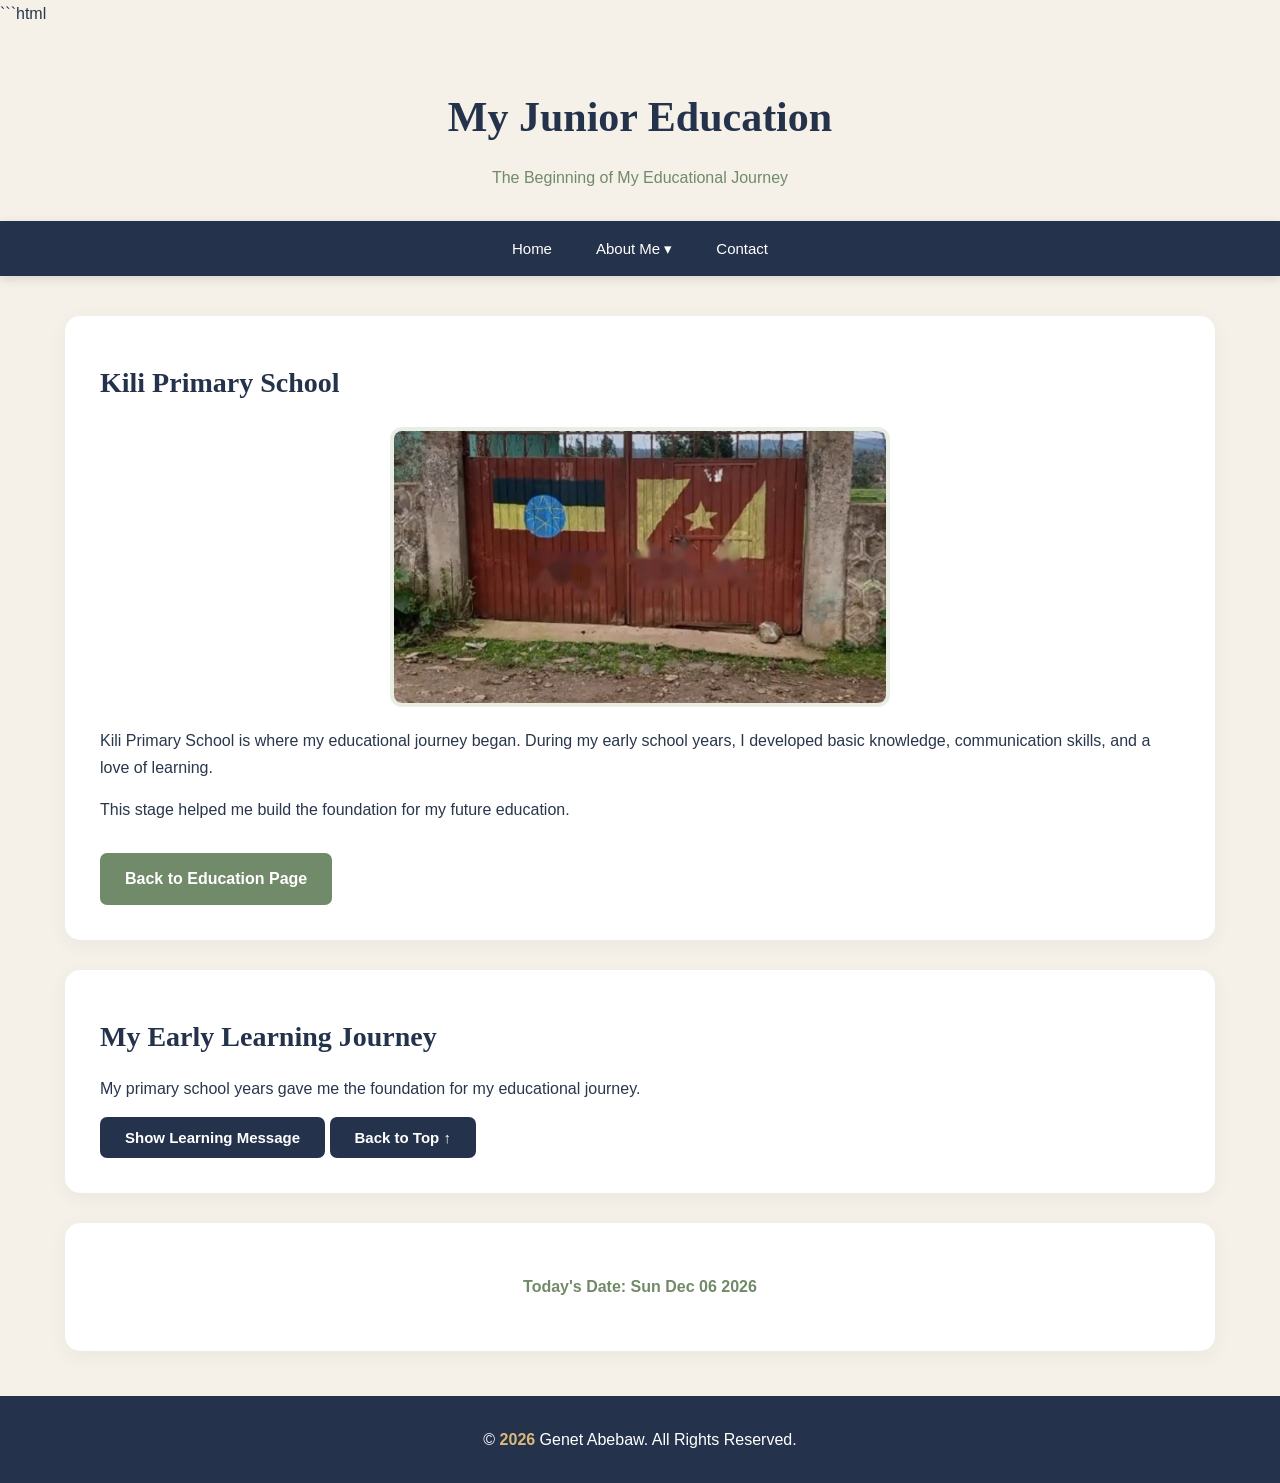
==== junior.html @ 06c9b610 "Initial finally project" ====
```html
<!DOCTYPE html>
<html lang="en">

<head>
    <meta charset="UTF-8">
    <meta name="viewport" content="width=device-width, initial-scale=1.0">

    <meta name="description"
          content="Learn about my early education at Kili Primary School.">

    <title>Junior Education | Genet Abebaw</title>

    <link rel="stylesheet" href="style.css">
</head>

<body id="top">

    <!-- HEADER -->
    <header class="site-header">
        <h1>My Junior Education</h1>
        <p class="tagline">The Beginning of My Educational Journey</p>
    </header>

    <!-- NAVIGATION -->
    <nav class="main-navigation">
        <ul class="navbar">
            <li><a href="index.html">Home</a></li>

            <li class="dropdown">
                <a href="about.html">About Me ▾</a>
                <ul class="dropdown-menu">
                    <li><a href="family.html">Family</a></li>

                    <li class="dropdown">
                        <a href="education.html">Education ▸</a>
                        <ul class="dropdown-menu">
                            <li><a href="junior.html">Junior</a></li>
                            <li><a href="high-school.html">High School</a></li>
                            <li><a href="university.html">University</a></li>
                            <li><a href="skills.html">Skills</a></li>
                        </ul>
                    </li>

                    <li><a href="hobbies.html">Hobbies</a></li>
                    <li><a href="dream.html">Dream</a></li>
                </ul>
            </li>

            <li><a href="contact.html">Contact</a></li>
        </ul>
    </nav>

    <!-- MAIN CONTENT -->
    <main>

        <section class="content-section">

            <h2>Kili Primary School</h2>

            <img src="images/PS.jpg"
                 alt="Kili Primary School"
                 class="education-image">

            <p>
                Kili Primary School is where my educational
                journey began. During my early school years,
                I developed basic knowledge, communication
                skills, and a love of learning.
            </p>

            <p>
                This stage helped me build the foundation
                for my future education.
            </p>

            <a href="education.html" class="primary-button">
                Back to Education Page
            </a>

        </section>

        <!-- JAVASCRIPT INTERACTION -->
        <section class="content-section">

            <h2>My Early Learning Journey</h2>

            <p id="juniorMessage">
                My primary school years gave me the foundation
                for my educational journey.
            </p>

            <button type="button" id="juniorMessageBtn">
                Show Learning Message
            </button>

            <button type="button" id="backToTopBtn">
                Back to Top ↑
            </button>

        </section>

        <!-- CURRENT DATE -->
        <section class="content-section">
            <p id="currentDate"></p>
        </section>

    </main>

    <!-- FOOTER -->
    <footer class="site-footer">
        <p>
            &copy; <span id="currentYear"></span>
            Genet Abebaw. All Rights Reserved.
        </p>
    </footer>

    <!-- JAVASCRIPT INSIDE HTML -->
    <script>

        // Display the current date
        const dateElement = document.getElementById("currentDate");
        const today = new Date();

        dateElement.textContent =
            "Today's Date: " + today.toDateString();


        // Show a learning message
        const juniorButton =
            document.getElementById("juniorMessageBtn");

        juniorButton.addEventListener("click", function () {

            const message =
                document.getElementById("juniorMessage");

            message.textContent =
                "Every educational journey starts with a small step. " +
                "My experience at Kili Primary School helped me " +
                "build knowledge and prepare for the next stage.";

        });


        // Back to top button
        const topButton =
            document.getElementById("backToTopBtn");

        topButton.addEventListener("click", function () {

            window.scrollTo({
                top: 0,
                left: 0,
                behavior: "smooth"
            });

        });


        // Display the current year
        const yearElement =
            document.getElementById("currentYear");

        yearElement.textContent = new Date().getFullYear();

    </script>

</body>
</html>
---- style.css ----
/* =========================================================
   GENET ABEBAW PERSONAL BIOGRAPHY WEBSITE
   Elegant and Professional Website Design

   Color Theme:
   Cream       #F5F1E9
   Navy        #24334B
   Sage Green  #718A69
   Gold        #D8B97B

   External CSS for all website pages
========================================================= */


/* =========================================================
   1. GENERAL SETTINGS
========================================================= */

* {
    margin: 0;
    padding: 0;
    box-sizing: border-box;
}

html {
    scroll-behavior: smooth;
    scroll-padding-top: 20px;
}

body {
    font-family: 'Segoe UI', Arial, sans-serif;
    background-color: #F5F1E9;
    color: #29364B;
    line-height: 1.7;
    min-height: 100vh;
}

img {
    max-width: 100%;
    display: block;
}

a {
    transition: all 0.3s ease;
}

button,
input,
textarea,
select {
    font-family: inherit;
}

button {
    cursor: pointer;
}

::selection {
    background-color: #D8B97B;
    color: #24334B;
}


/* =========================================================
   2. WEBSITE HEADER
========================================================= */

.site-header {
    text-align: center;
    padding: 45px 20px 30px;
    background-color: #F5F1E9;
}

.site-label,
.section-label {
    color: #718A69;
    font-size: 12px;
    font-weight: bold;
    letter-spacing: 3px;
    text-transform: uppercase;
}

.site-header h1 {
    font-family: Georgia, serif;
    font-size: 42px;
    color: #24334B;
    margin: 10px 0;
}

.tagline {
    color: #718A69;
    font-size: 16px;
}


/* =========================================================
   3. MAIN NAVIGATION
========================================================= */

.main-navigation {
    background-color: #24334B;
    position: relative;
    z-index: 1000;
    box-shadow: 0 3px 10px rgba(0, 0, 0, 0.12);
}

.navbar {
    display: flex;
    justify-content: center;
    align-items: center;
    list-style: none;
}

.navbar li {
    position: relative;
}

.navbar li a {
    display: block;
    color: #FFFFFF;
    text-decoration: none;
    padding: 15px 22px;
    font-size: 15px;
    font-weight: 500;
    position: relative;
}

.navbar li a:hover,
.navbar li a.active {
    color: #24334B;
    background-color: #D8B97B;
}


/* Navigation underline effect */

.main-navigation a::after {
    content: "";
    position: absolute;
    left: 15px;
    bottom: 5px;
    width: 0;
    height: 2px;
    background-color: #D8B97B;
    transition: width 0.3s ease;
}

.main-navigation a:hover::after {
    width: calc(100% - 30px);
}


/* =========================================================
   4. DROPDOWN NAVIGATION MENUS
========================================================= */

.dropdown-menu {
    display: none;
    position: absolute;
    top: 100%;
    left: 0;
    min-width: 210px;
    background-color: #24334B;
    list-style: none;
    box-shadow: 0 8px 20px rgba(0, 0, 0, 0.15);
    z-index: 1001;
}

.dropdown:hover > .dropdown-menu,
.dropdown:focus-within > .dropdown-menu {
    display: block;
}

.dropdown-menu li {
    width: 100%;
}

.dropdown-menu li a {
    display: block;
    color: #FFFFFF;
    padding: 12px 18px;
    white-space: nowrap;
}

.dropdown-menu li a:hover {
    background-color: #718A69;
    color: #FFFFFF;
}


/* Nested Education Dropdown */

.dropdown-menu .dropdown {
    position: relative;
}

.dropdown-menu .dropdown > .dropdown-menu {
    top: 0;
    left: 100%;
}


/* =========================================================
   5. MAIN CONTENT
========================================================= */

main {
    width: 90%;
    max-width: 1150px;
    margin: 40px auto;
}


/* =========================================================
   6. HOMEPAGE HERO SECTION
========================================================= */

.hero {
    display: flex;
    align-items: center;
    justify-content: space-between;
    gap: 45px;
    padding: 45px;
    background-color: #FFFFFF;
    border-radius: 18px;
    box-shadow: 0 5px 20px rgba(36, 51, 75, 0.08);
}

.hero-content,
.hero-text {
    flex: 1;
}

.welcome-text {
    color: #718A69;
    font-weight: bold;
    font-size: 13px;
    letter-spacing: 2px;
}

.hero-content h2,
.hero-text h2 {
    font-family: Georgia, serif;
    font-size: 38px;
    color: #24334B;
    margin: 15px 0;
}

.hero-content h3,
.hero-text h3 {
    color: #718A69;
    margin-bottom: 15px;
}

.hero-content p,
.hero-text p {
    margin-bottom: 15px;
}

.hero-image {
    flex: 1;
    text-align: center;
}

.hero-image img {
    width: 100%;
    max-width: 350px;
    height: 380px;
    object-fit: cover;
    border-radius: 15px;
    border: 5px solid #E8EEE3;
}


/* =========================================================
   7. BUTTONS
========================================================= */

.primary-button {
    display: inline-block;
    background-color: #718A69;
    color: #FFFFFF;
    text-decoration: none;
    padding: 12px 25px;
    margin-top: 15px;
    border-radius: 7px;
    font-weight: 600;
    transition: all 0.3s ease;
}

.primary-button:hover {
    background-color: #24334B;
    color: #FFFFFF;
    transform: translateY(-3px);
}

button {
    display: inline-block;
    background-color: #24334B;
    color: #FFFFFF;
    padding: 12px 25px;
    border: none;
    border-radius: 7px;
    font-size: 15px;
    font-weight: 600;
    transition: all 0.3s ease;
}

button:hover {
    background-color: #718A69;
    transform: translateY(-2px);
}


/* =========================================================
   8. CONTENT SECTIONS
========================================================= */

.content-section {
    background-color: #FFFFFF;
    padding: 35px;
    margin-top: 30px;
    border-radius: 15px;
    box-shadow: 0 5px 20px rgba(36, 51, 75, 0.05);
}

.section-heading {
    text-align: center;
    margin-bottom: 25px;
}

.section-heading h2,
.content-section h2,
.career-section h2 {
    font-family: Georgia, serif;
    color: #24334B;
    font-size: 28px;
    margin-top: 8px;
    margin-bottom: 15px;
}

.content-section p {
    margin-bottom: 15px;
}


/* =========================================================
   9. INTEREST CARDS
========================================================= */

.interest-grid {
    display: grid;
    grid-template-columns: repeat(3, 1fr);
    gap: 22px;
}

.interest-card {
    background-color: #F5F1E9;
    padding: 25px;
    border-radius: 12px;
    border-left: 4px solid #718A69;
    transition: all 0.3s ease;
}

.interest-card h3 {
    color: #24334B;
    margin-bottom: 10px;
}

.interest-card:hover {
    transform: translateY(-5px);
    background-color: #E8EEE3;
    box-shadow: 0 5px 15px rgba(36, 51, 75, 0.08);
}


/* =========================================================
   10. EDUCATION LIST
========================================================= */

.education-list {
    padding-left: 25px;
    margin: 20px 0;
}

.education-list li {
    margin-bottom: 10px;
}


/* =========================================================
   11. CAREER SECTION
========================================================= */

.career-section {
    background-color: #E8EEE3;
    padding: 40px;
    margin-top: 30px;
    text-align: center;
    border-radius: 15px;
    border-left: 5px solid #718A69;
}

.career-section p {
    max-width: 750px;
    margin: 15px auto;
}

.career-section details {
    line-height: 1.8;
    margin: 20px 0;
}

.career-section summary {
    cursor: pointer;
    font-weight: bold;
    color: #24334B;
    margin-bottom: 12px;
}


/* =========================================================
   12. PROFILE IMAGES
========================================================= */

.profile-image {
    width: 230px;
    height: 230px;
    object-fit: cover;
    border-radius: 50%;
    display: block;
    margin: 25px auto;
    border: 5px solid #D8B97B;
}

.about-profile {
    display: flex;
    align-items: center;
    gap: 40px;
    padding: 25px 10px;
}

.about-photo {
    flex: 0 0 300px;
    text-align: center;
}

.about-photo .profile-image {
    width: 100%;
    max-width: 280px;
    height: 350px;
    object-fit: cover;
    border-radius: 15px;
    border: 5px solid #718A69;
    box-shadow: 0 8px 20px rgba(0, 0, 0, 0.15);
}

.about-information {
    flex: 1;
    text-align: left;
}

.about-information h2 {
    color: #24334B;
    margin-bottom: 18px;
}

.about-information p {
    line-height: 1.9;
    margin-bottom: 14px;
    color: #29364A;
}


/* =========================================================
   13. EDUCATION PHOTO GALLERY
========================================================= */

.education-gallery {
    display: grid;
    grid-template-columns: repeat(3, 1fr);
    gap: 22px;
}

.education-gallery article {
    background-color: #FFFFFF;
    padding: 15px;
    border-radius: 12px;
    text-align: center;
    box-shadow: 0 4px 15px rgba(36, 51, 75, 0.08);
}

.education-gallery img {
    width: 100%;
    height: 220px;
    object-fit: cover;
    border-radius: 10px;
}

.education-gallery h3 {
    margin-top: 12px;
    color: #24334B;
}


/* =========================================================
   14. GENERAL IMAGE GALLERY
========================================================= */

.gallery-container {
    display: grid;
    grid-template-columns: repeat(3, 1fr);
    gap: 20px;
}

.gallery-container img {
    width: 100%;
    height: 230px;
    object-fit: cover;
    border-radius: 12px;
    transition: transform 0.3s ease;
}

.gallery-container img:hover {
    transform: scale(1.03);
}


/* =========================================================
   15. SUN PHOTOGRAPH GALLERY
========================================================= */

.sun-gallery {
    display: grid;
    grid-template-columns: repeat(2, 1fr);
    gap: 25px;
    margin-top: 25px;
}

.sun-gallery figure {
    background-color: #FFFFFF;
    padding: 12px;
    border-radius: 12px;
    box-shadow: 0 5px 15px rgba(0, 0, 0, 0.10);
    overflow: hidden;
    text-align: center;
}

.sun-gallery img {
    width: 100%;
    height: 280px;
    object-fit: cover;
    border-radius: 9px;
    transition: transform 0.3s ease;
}

.sun-gallery img:hover {
    transform: scale(1.03);
}

.sun-gallery figcaption {
    padding: 12px;
    color: #24334B;
    font-weight: bold;
}


/* =========================================================
   16. EDUCATION TABLE
========================================================= */

.table-wrapper {
    width: 100%;
    overflow-x: auto;
}

.education-table {
    width: 100%;
    border-collapse: collapse;
    margin-top: 20px;
    background-color: #FFFFFF;
}

.education-table th,
.education-table td {
    border: 1px solid #D8DED3;
    padding: 13px;
    text-align: left;
}

.education-table th {
    background-color: #24334B;
    color: #FFFFFF;
}

.education-table tr:nth-child(even) {
    background-color: #F5F1E9;
}

.education-table tr:hover {
    background-color: #E8EEE3;
}


/* =========================================================
   17. EDUCATION IMAGES
========================================================= */

.education-image {
    width: 100%;
    max-width: 500px;
    height: 280px;
    object-fit: cover;
    display: block;
    margin: 20px auto;
    border-radius: 12px;
    border: 4px solid #E8EEE3;
}


/* =========================================================
   18. SKILLS AND PROGRESS BARS
========================================================= */

.skills,
.skill-item {
    margin: 20px 0;
}

.skills h3,
.skill-item h3 {
    color: #24334B;
    margin-bottom: 8px;
}

progress {
    width: 100%;
    height: 17px;
    accent-color: #718A69;
}


/* =========================================================
   19. HOBBIES AND ARTICLES
========================================================= */

.content-section article {
    background-color: #F5F1E9;
    padding: 20px;
    margin: 15px 0;
    border-radius: 10px;
    border-left: 4px solid #718A69;
}

.content-section article h3 {
    color: #24334B;
    margin-bottom: 10px;
}

.hobby-card {
    margin-bottom: 25px;
}

.hobby-card h2 {
    color: #24334B;
    margin-bottom: 15px;
}

.hobby-card p {
    line-height: 1.9;
    margin-bottom: 20px;
}


/* =========================================================
   20. AUDIO AND VIDEO
========================================================= */

.media-container {
    max-width: 750px;
    margin: 20px auto;
    text-align: center;
}

.media-container audio,
audio {
    width: 100%;
    max-width: 450px;
    margin: 15px 0;
}

.media-container video {
    display: block;
    width: 100%;
    max-height: 450px;
    object-fit: contain;
    background-color: #24334B;
    border-radius: 12px;
    margin: 15px auto;
}

.content-section article img,
.content-section article video {
    width: 100%;
    max-width: 550px;
    max-height: 350px;
    object-fit: contain;
    border-radius: 10px;
    margin: 15px auto;
}


/* =========================================================
   21. DREAM PAGE
========================================================= */

.content-section ol {
    padding-left: 30px;
}

.content-section ol li {
    margin: 12px 0;
    line-height: 1.6;
}


/* =========================================================
   22. CONTACT FORM
========================================================= */

form,
.contact-form {
    max-width: 650px;
    margin: 20px auto;
}

.contact-form {
    display: flex;
    flex-direction: column;
    gap: 12px;
}

.contact-form label {
    font-weight: bold;
    color: #24334B;
}

.contact-form fieldset {
    border: 1px solid #D8B97B;
    border-radius: 10px;
    padding: 20px;
    margin-bottom: 25px;
}

.contact-form legend {
    color: #24334B;
    font-weight: bold;
    font-size: 18px;
    padding: 0 10px;
}

input,
textarea,
select {
    width: 100%;
    padding: 12px;
    margin: 8px 0 18px;
    border: 1px solid #A8B99A;
    border-radius: 7px;
    background-color: #FFFFFF;
    color: #29364B;
    font-size: 15px;
}

textarea {
    min-height: 120px;
    resize: vertical;
}

input:focus,
textarea:focus,
select:focus {
    outline: 2px solid #718A69;
    border-color: #718A69;
}

.contact-form button {
    margin-top: 8px;
}

.form-progress {
    margin: 20px 0;
}

.form-progress progress {
    width: 100%;
    height: 18px;
    accent-color: #718A69;
    margin: 10px 0;
}

.form-progress label,
.form-progress span {
    display: block;
    color: #24334B;
    font-weight: bold;
}


/* =========================================================
   23. TEXT LINKS
========================================================= */

.text-link {
    color: #718A69;
    font-weight: bold;
    text-decoration: none;
}

.text-link:hover {
    color: #24334B;
    text-decoration: underline;
}


/* =========================================================
   24. MARQUEE TEXT
========================================================= */

.marquee-text {
    background-color: #E8EEE3;
    color: #24334B;
    padding: 12px;
    font-family: Georgia, serif;
    font-style: italic;
}


/* =========================================================
   25. JAVASCRIPT INTERACTION ELEMENTS
========================================================= */

#currentDate {
    color: #718A69;
    font-weight: 600;
    text-align: center;
    margin: 15px 0;
}

#currentYear {
    color: #D8B97B;
    font-weight: bold;
}

#formResponse {
    margin-top: 15px;
    padding: 12px;
    color: #24334B;
    background-color: #E8EEE3;
    border-radius: 8px;
    line-height: 1.6;
}


/* =========================================================
   26. FOOTER
========================================================= */

.site-footer {
    background-color: #24334B;
    color: #FFFFFF;
    text-align: center;
    padding: 25px;
    margin-top: 45px;
}

.site-footer p {
    margin: 5px 0;
}


/* =========================================================
   27. KEYBOARD ACCESSIBILITY
========================================================= */

a:focus-visible,
button:focus-visible,
input:focus-visible,
textarea:focus-visible,
select:focus-visible,
summary:focus-visible {
    outline: 3px solid #D8B97B;
    outline-offset: 3px;
}


/* =========================================================
   28. RESPONSIVE DESIGN - TABLETS
========================================================= */

@media screen and (max-width: 900px) {

    main {
        width: 94%;
    }

    .hero {
        gap: 25px;
        padding: 30px;
    }

    .hero-content h2,
    .hero-text h2 {
        font-size: 32px;
    }

    .interest-grid {
        grid-template-columns: repeat(2, 1fr);
    }

    .education-gallery {
        grid-template-columns: repeat(2, 1fr);
    }

    .about-profile {
        gap: 25px;
    }

    .about-photo {
        flex: 0 0 250px;
    }
}


/* =========================================================
   29. RESPONSIVE DESIGN - MOBILE PHONES
========================================================= */

@media screen and (max-width: 768px) {

    /* Header */

    .site-header {
        padding: 30px 15px 25px;
    }

    .site-header h1 {
        font-size: 32px;
    }

    .tagline {
        font-size: 14px;
    }


    /* Navigation */

    .navbar {
        flex-direction: column;
        align-items: stretch;
    }

    .navbar li {
        width: 100%;
        text-align: center;
    }

    .navbar li a {
        padding: 12px;
    }

    .dropdown-menu,
    .dropdown-menu .dropdown-menu {
        position: static;
        width: 100%;
        min-width: 0;
        box-shadow: none;
    }

    .dropdown-menu li a {
        background-color: #30435E;
        white-space: normal;
    }

    .dropdown-menu .dropdown-menu li a {
        background-color: #3B526D;
    }


    /* Main content */

    main {
        width: 95%;
        margin: 25px auto;
    }

    .content-section {
        padding: 22px;
        margin-top: 20px;
    }

    .section-heading h2,
    .content-section h2,
    .career-section h2 {
        font-size: 24px;
    }


    /* Homepage hero */

    .hero {
        flex-direction: column-reverse;
        padding: 25px;
        text-align: center;
    }

    .hero-content h2,
    .hero-text h2 {
        font-size: 29px;
    }

    .hero-image img {
        height: 280px;
    }


    /* About page */

    .about-profile {
        flex-direction: column;
        gap: 25px;
        text-align: center;
    }

    .about-information {
        text-align: left;
    }

    .about-photo {
        flex: 1;
        width: 100%;
    }

    .about-photo .profile-image {
        max-width: 250px;
        height: 300px;
    }


    /* Galleries and cards */

    .interest-grid,
    .education-gallery,
    .gallery-container,
    .sun-gallery {
        grid-template-columns: 1fr;
    }

    .sun-gallery img {
        height: 250px;
    }


    /* Tables */

    .table-wrapper {
        overflow-x: auto;
    }

    .education-table {
        min-width: 550px;
    }


    /* Career section */

    .career-section {
        padding: 25px;
    }


    /* Footer */

    .site-footer {
        padding: 20px 12px;
    }
}


/* =========================================================
   30. SMALL MOBILE PHONES
========================================================= */

@media screen and (max-width: 480px) {

    .site-header h1 {
        font-size: 27px;
    }

    .site-label,
    .section-label {
        font-size: 10px;
        letter-spacing: 2px;
    }

    .hero {
        padding: 18px;
    }

    .hero-content h2,
    .hero-text h2 {
        font-size: 25px;
    }

    .hero-image img {
        height: 240px;
    }

    .content-section {
        padding: 18px;
    }

    .section-heading h2,
    .content-section h2,
    .career-section h2 {
        font-size: 22px;
    }

    .primary-button,
    button {
        padding: 11px 18px;
        font-size: 14px;
    }

    .education-image {
        height: 220px;
    }

    .profile-image {
        width: 190px;
        height: 190px;
    }
}


/* =========================================================
   31. REDUCED MOTION ACCESSIBILITY
========================================================= */

@media (prefers-reduced-motion: reduce) {

    html {
        scroll-behavior: auto;
    }

    *,
    *::before,
    *::after {
        animation-duration: 0.01ms !important;
        transition-duration: 0.01ms !important;
    }
}
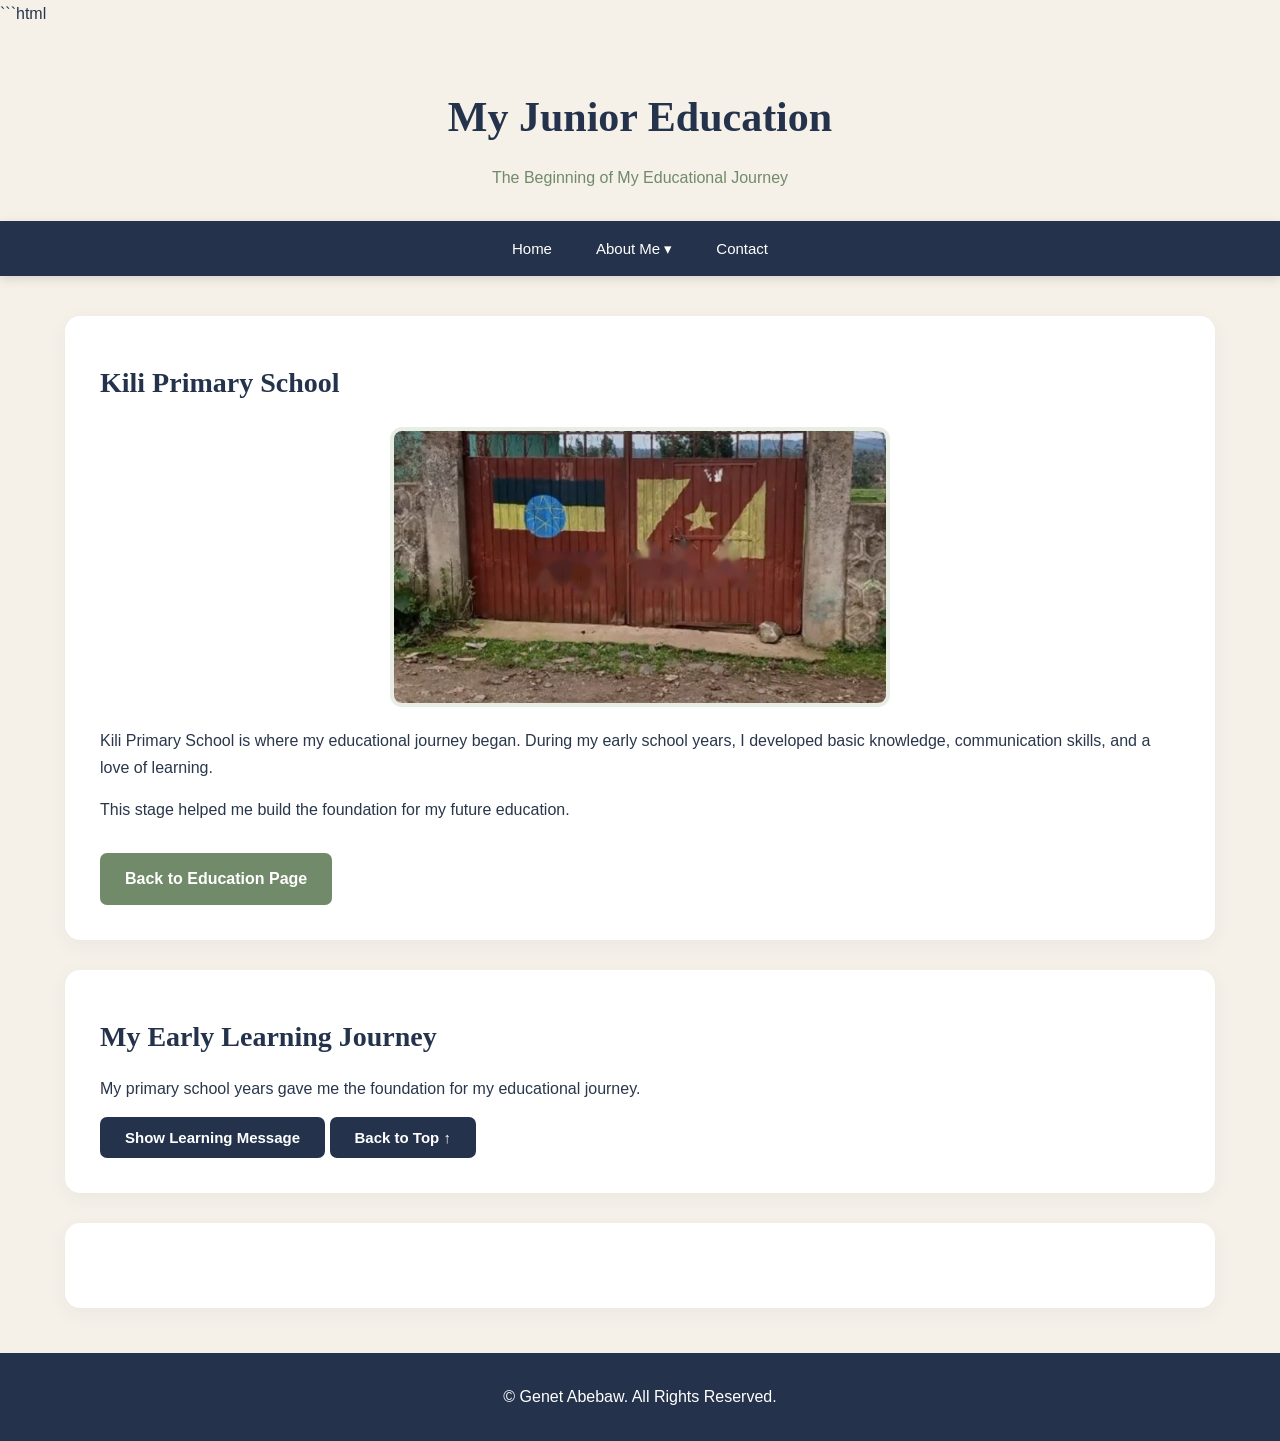
==== commit a4d2c3db: "Update education page" ====
--- a/junior.html
+++ b/junior.html
@@ -115,56 +115,7 @@
         </p>
     </footer>
 
-    <!-- JAVASCRIPT INSIDE HTML -->
-    <script>
 
-        // Display the current date
-        const dateElement = document.getElementById("currentDate");
-        const today = new Date();
-
-        dateElement.textContent =
-            "Today's Date: " + today.toDateString();
-
-
-        // Show a learning message
-        const juniorButton =
-            document.getElementById("juniorMessageBtn");
-
-        juniorButton.addEventListener("click", function () {
-
-            const message =
-                document.getElementById("juniorMessage");
-
-            message.textContent =
-                "Every educational journey starts with a small step. " +
-                "My experience at Kili Primary School helped me " +
-                "build knowledge and prepare for the next stage.";
-
-        });
-
-
-        // Back to top button
-        const topButton =
-            document.getElementById("backToTopBtn");
-
-        topButton.addEventListener("click", function () {
-
-            window.scrollTo({
-                top: 0,
-                left: 0,
-                behavior: "smooth"
-            });
-
-        });
-
-
-        // Display the current year
-        const yearElement =
-            document.getElementById("currentYear");
-
-        yearElement.textContent = new Date().getFullYear();
-
-    </script>
 
 </body>
 </html>
